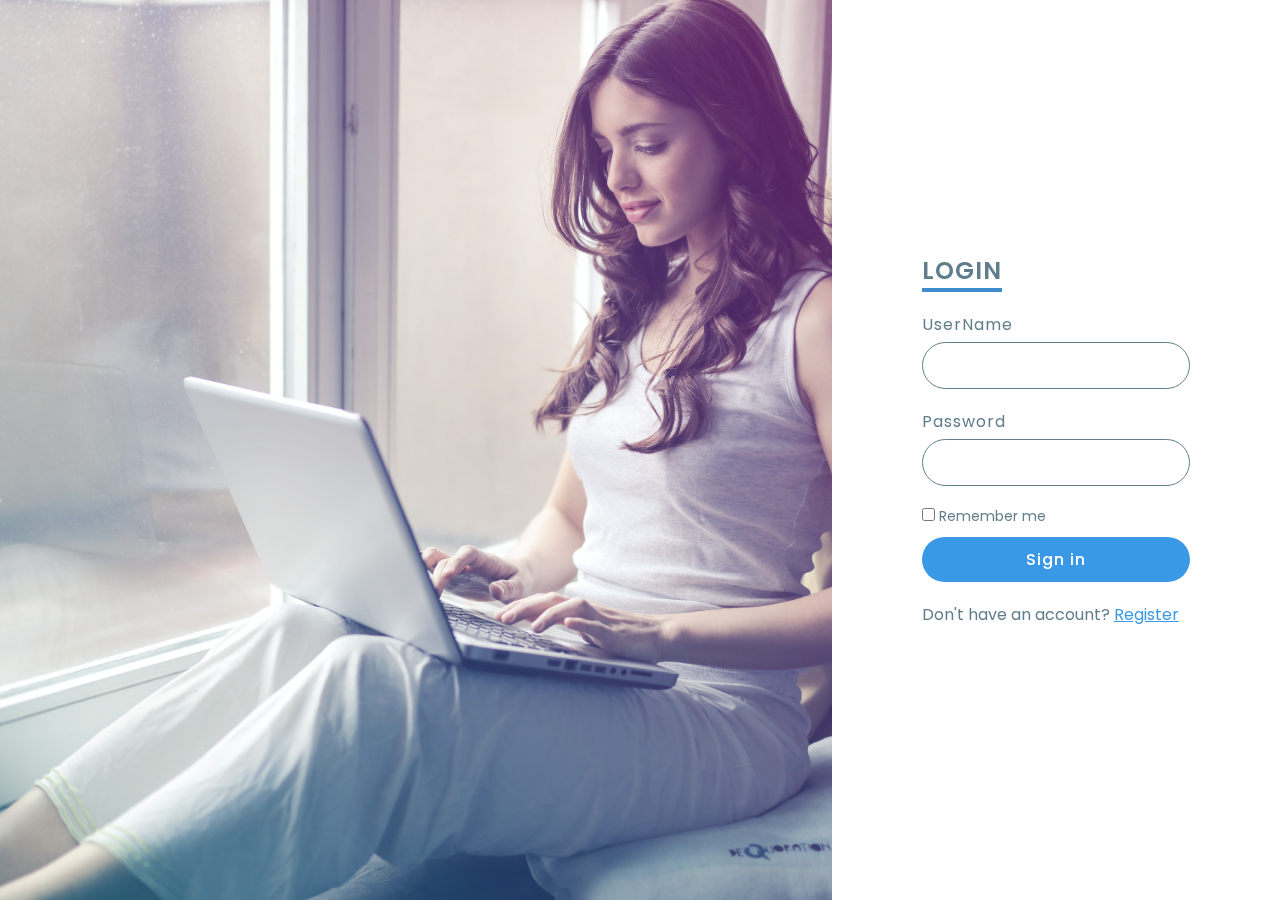
==== login_page/login.html @ c398bb02 "create login-page" ====
<!DOCTYPE html>
<html lang="en">
<head>
	<meta charset="UTF-8">
	<meta http-equiv="X-UA-Compatible" content="IE=edge">
	<meta name="viewport" content="width=device-width, initial-scale=1.0">
	<title>Login</title>
	<link rel="stylesheet" href="style.css">
</head>
<body>
	<section>
		<div class="imgBg">
			<img src="img/pexels-andrea-piacquadio-920381.jpg" alt="">
		</div>
		<div class="content">
			<div class="form">
				<h2>Login</h2>
				<div class="form_item">
					<span>UserName</span>
					<input type="text">
				</div>

				<div class="form_item">
					<span>Password</span>
					<input type="password">
				</div>

				<div class="remember">
					<label>
						<input type="checkbox">
						Remember me
					</label>
				</div>

				<div class="form_item">
					<input type="submit" value="Sign in">
				</div>

				<div class="form_item">
					<p>Don't have an account? <a href="register.html">Register</a></p>
				</div>
			</div>
		</div>
	</section>
</body>
</html>
---- login_page/style.css ----
@import url('https://fonts.googleapis.com/css?family=Poppins:200,300,400,500,600,700,800,900&display=swap');

* {
  margin: 0;
  padding: 0;
  box-sizing: border-box;
  font-family: 'Poppins', sans-serif;
}

section {
  position: relative;
  width: 100%;
  height: 100vh;
  display: flex;
}

section .imgBg {
  position: relative;
  width: 65%;
  height: 100%;
}

section .imgBg::before {
  content: '';
  position: absolute;
  top: 0;
  left: 0;
  width: 100%;
  height: 100%;
  background: linear-gradient(225deg,#e630df,#03a9f4);
  opacity: 0.4;
  z-index: 1;
  mix-blend-mode: screen;
}

section .imgBg img {
  position: absolute;
  top: 0;
  left: 0;
  width: 100%;
  height: 100%;
  object-fit: cover;
}

section .content {
  display: flex;
  width: 35%;
  height: 100%;
  justify-content: center;
  align-items: center;
}

section .content .form {
  width: 60%;
}

section .content .form h2 {
  color: #607d8b;
  font-weight: 600;
  font-size: 1.5em;
  text-transform: uppercase;
  margin-bottom: 20px;
  border-bottom: 4px solid #3c8dcf;
  display: inline-block;
  letter-spacing: 1px;
}

section .content .form .form_item {
  margin-bottom: 20px;
}

section .content .form .form_item span {
  font-size: 16px;
  margin-bottom: 5px;
  display: inline-block;
  color: #607d8b;
  font-weight: 400;
  letter-spacing: 1px;
}

section .content .form .form_item input {
  width: 100%;
  padding: 10px 20px;
  outline: none;
  font-weight: 400;
  border: 1px solid #607d8b;
  font-size: 16px;
  letter-spacing: 1px;
  color: #607d8b;
  background: transparent;
  border-radius: 30px;
}

section .content .form .form_item input[type="submit"] {
  background: #3a99e7;
  color: #fff;
  outline: none;
  border: none;
  font-weight: 500;
  cursor: pointer;
}

section .content .form .form_item input[type="submit"]:hover {
  background: #1d6eb1;
}

.remember {
  margin-bottom: 10px;
  color: #607d8b;
  font-weight: 400;
  font-size: 14px;
}

section .content .form .form_item p {
  color: #607d8b;
}

section .content .form .form_item p a {
  color: #3a99e7;
}
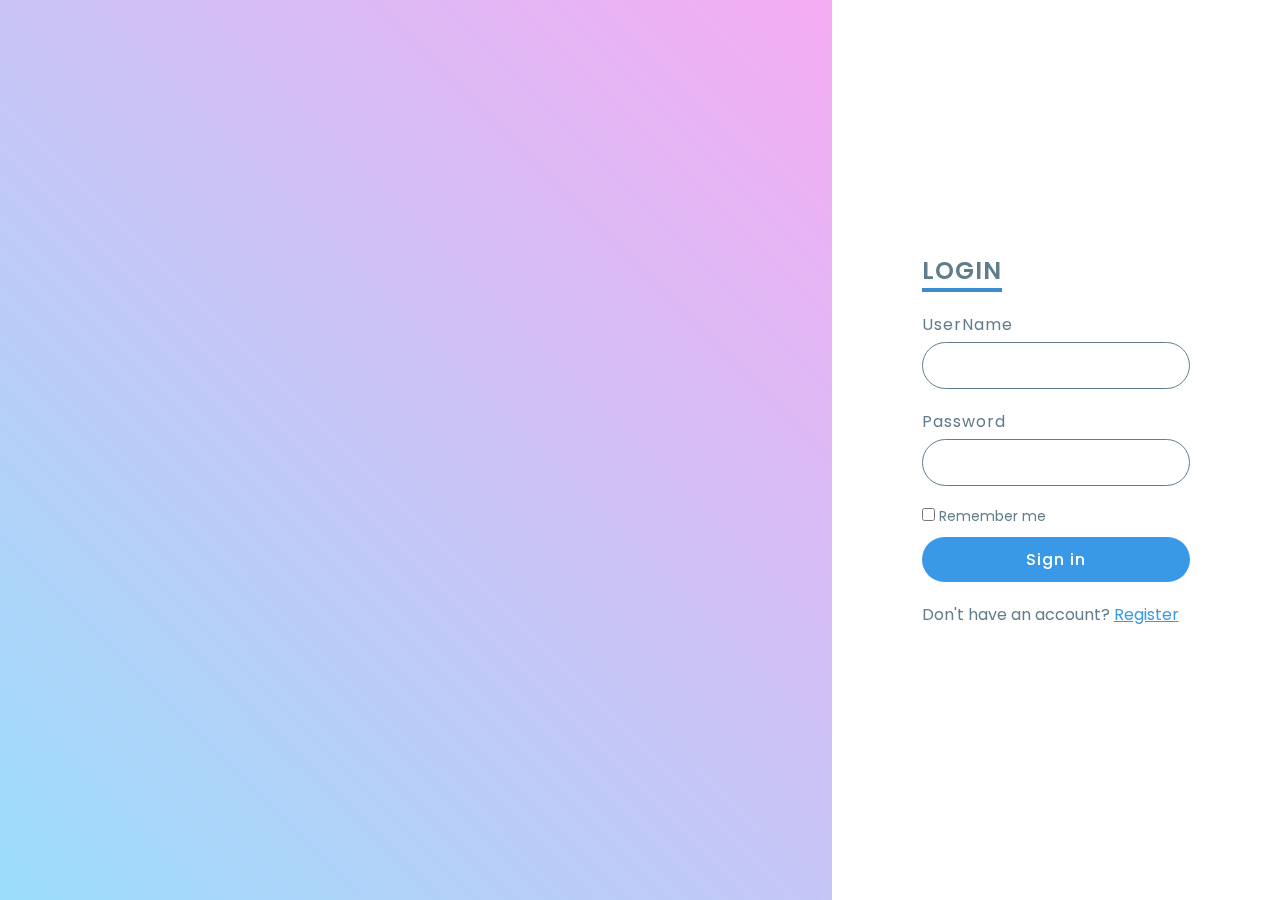
==== commit 348c4c84: "update code" ====
--- a/login_page/login.html
+++ b/login_page/login.html
@@ -10,19 +10,19 @@
 <body>
 	<section>
 		<div class="imgBg">
-			<img src="img/pexels-andrea-piacquadio-920381.jpg" alt="">
+			<!-- <img src="img/pexels-andrea-piacquadio-920381.jpg" alt=""> -->
 		</div>
 		<div class="content">
 			<div class="form">
 				<h2>Login</h2>
 				<div class="form_item">
 					<span>UserName</span>
-					<input type="text">
+					<input id = "username" type="text">
 				</div>
 
 				<div class="form_item">
 					<span>Password</span>
-					<input type="password">
+					<input id = "password" type="password">
 				</div>
 
 				<div class="remember">
@@ -33,7 +33,7 @@
 				</div>
 
 				<div class="form_item">
-					<input type="submit" value="Sign in">
+					<input id = "confirm" type="submit" value="Sign in">
 				</div>
 
 				<div class="form_item">
@@ -42,5 +42,6 @@
 			</div>
 		</div>
 	</section>
+<script type = "module" src="../src/login/login_controller.js"></script>	
 </body>
 </html>
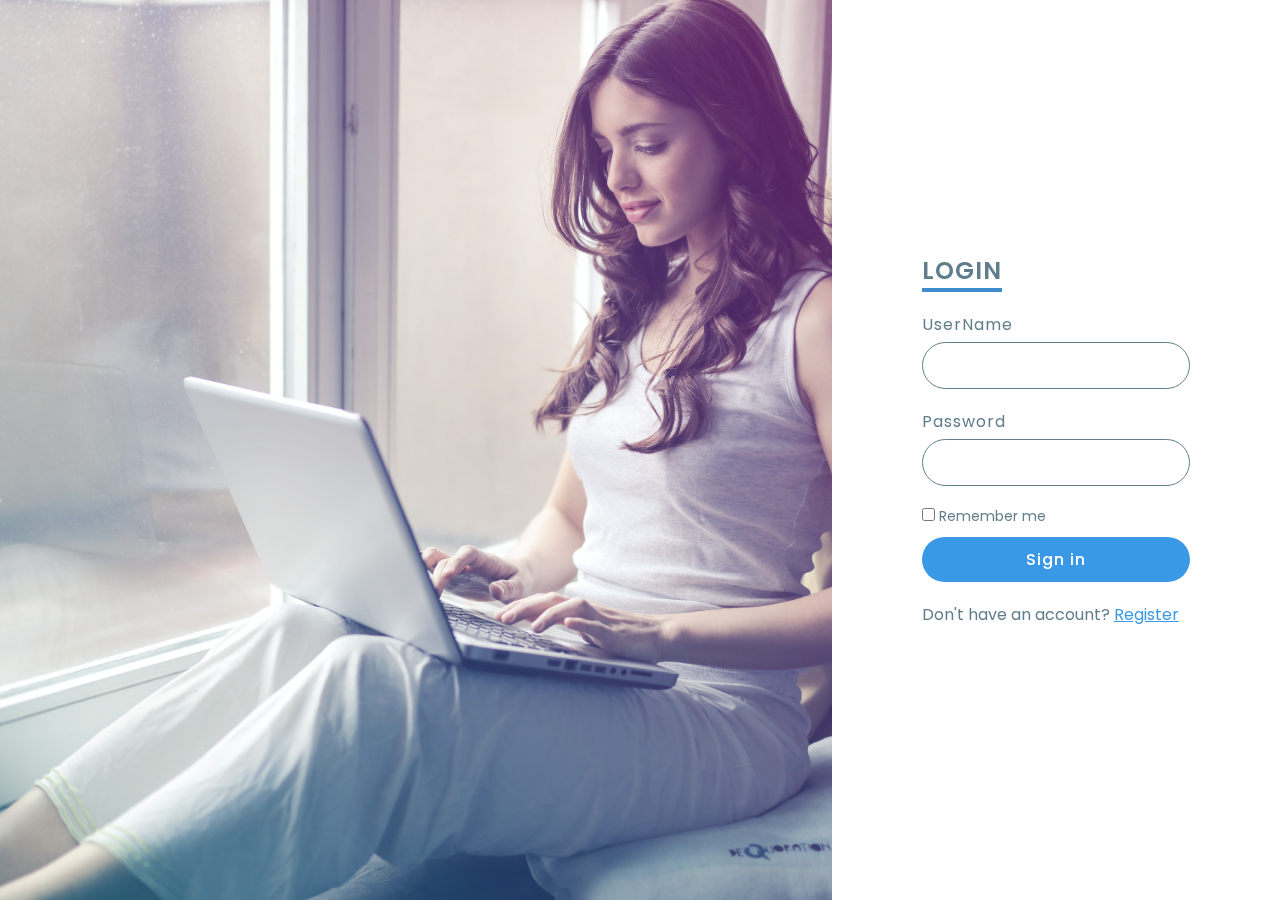
==== commit 17ce49c3: "update code" ====
--- a/login_page/login.html
+++ b/login_page/login.html
@@ -10,19 +10,19 @@
 <body>
 	<section>
 		<div class="imgBg">
-			<!-- <img src="img/pexels-andrea-piacquadio-920381.jpg" alt=""> -->
+			<img src="img/pexels-andrea-piacquadio-920381.jpg" alt="">
 		</div>
 		<div class="content">
 			<div class="form">
 				<h2>Login</h2>
 				<div class="form_item">
 					<span>UserName</span>
-					<input id = "username" type="text">
+					<input type="text">
 				</div>
 
 				<div class="form_item">
 					<span>Password</span>
-					<input id = "password" type="password">
+					<input type="password">
 				</div>
 
 				<div class="remember">
@@ -33,7 +33,7 @@
 				</div>
 
 				<div class="form_item">
-					<input id = "confirm" type="submit" value="Sign in">
+					<input type="submit" value="Sign in">
 				</div>
 
 				<div class="form_item">
@@ -42,6 +42,5 @@
 			</div>
 		</div>
 	</section>
-<script type = "module" src="../src/login/login_controller.js"></script>	
 </body>
 </html>
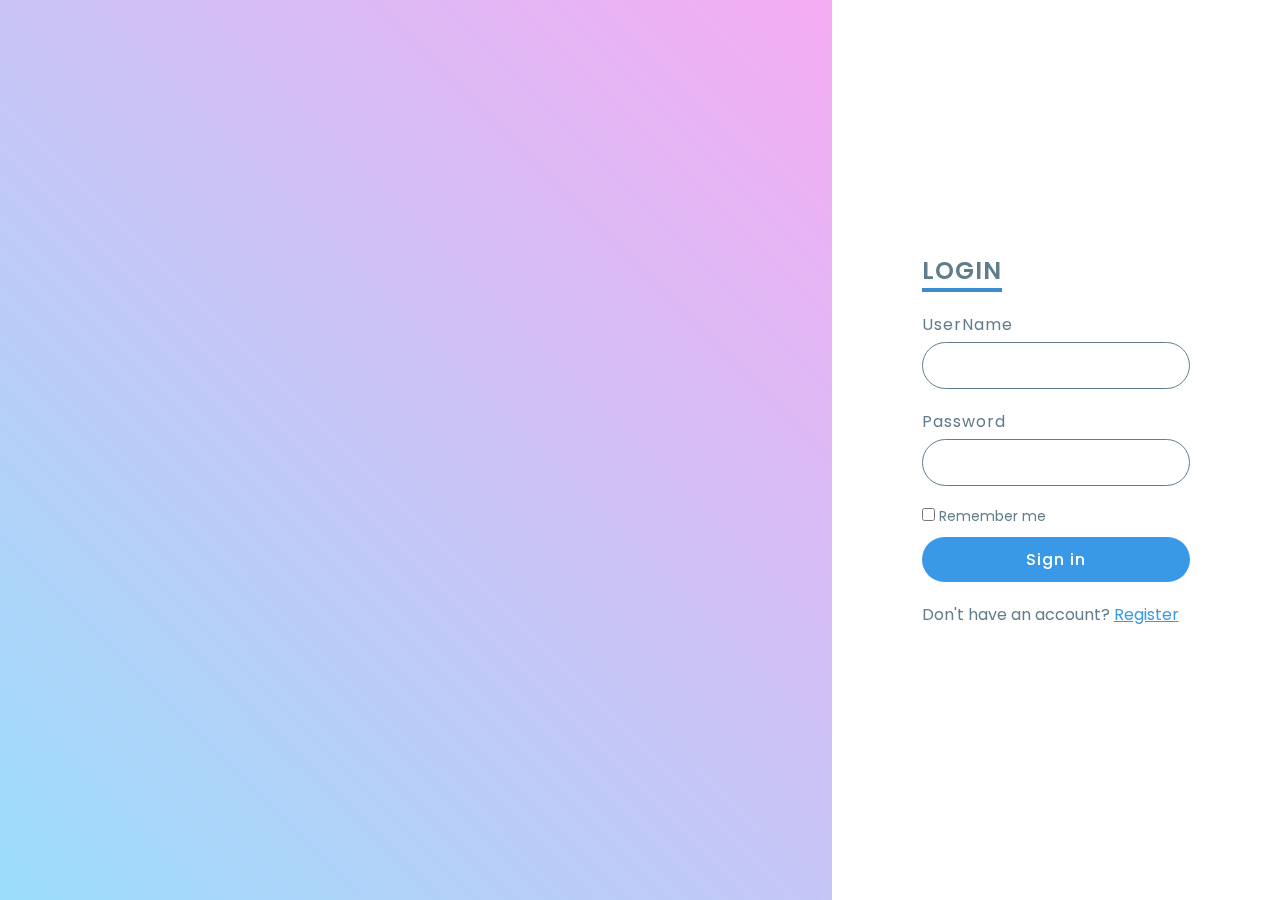
==== commit ed5c5973: "update core" ====
--- a/login_page/login.html
+++ b/login_page/login.html
@@ -10,19 +10,19 @@
 <body>
 	<section>
 		<div class="imgBg">
-			<img src="img/pexels-andrea-piacquadio-920381.jpg" alt="">
+			<!-- <img src="img/pexels-andrea-piacquadio-920381.jpg" alt=""> -->
 		</div>
 		<div class="content">
 			<div class="form">
 				<h2>Login</h2>
 				<div class="form_item">
 					<span>UserName</span>
-					<input type="text">
+					<input id = "username" type="text">
 				</div>
 
 				<div class="form_item">
 					<span>Password</span>
-					<input type="password">
+					<input id = "password" type="password">
 				</div>
 
 				<div class="remember">
@@ -33,7 +33,7 @@
 				</div>
 
 				<div class="form_item">
-					<input type="submit" value="Sign in">
+					<input id = "confirm" type="submit" value="Sign in">
 				</div>
 
 				<div class="form_item">
@@ -42,5 +42,6 @@
 			</div>
 		</div>
 	</section>
+<script type = "module" src="../src/login/login_controller.js"></script>	
 </body>
 </html>
